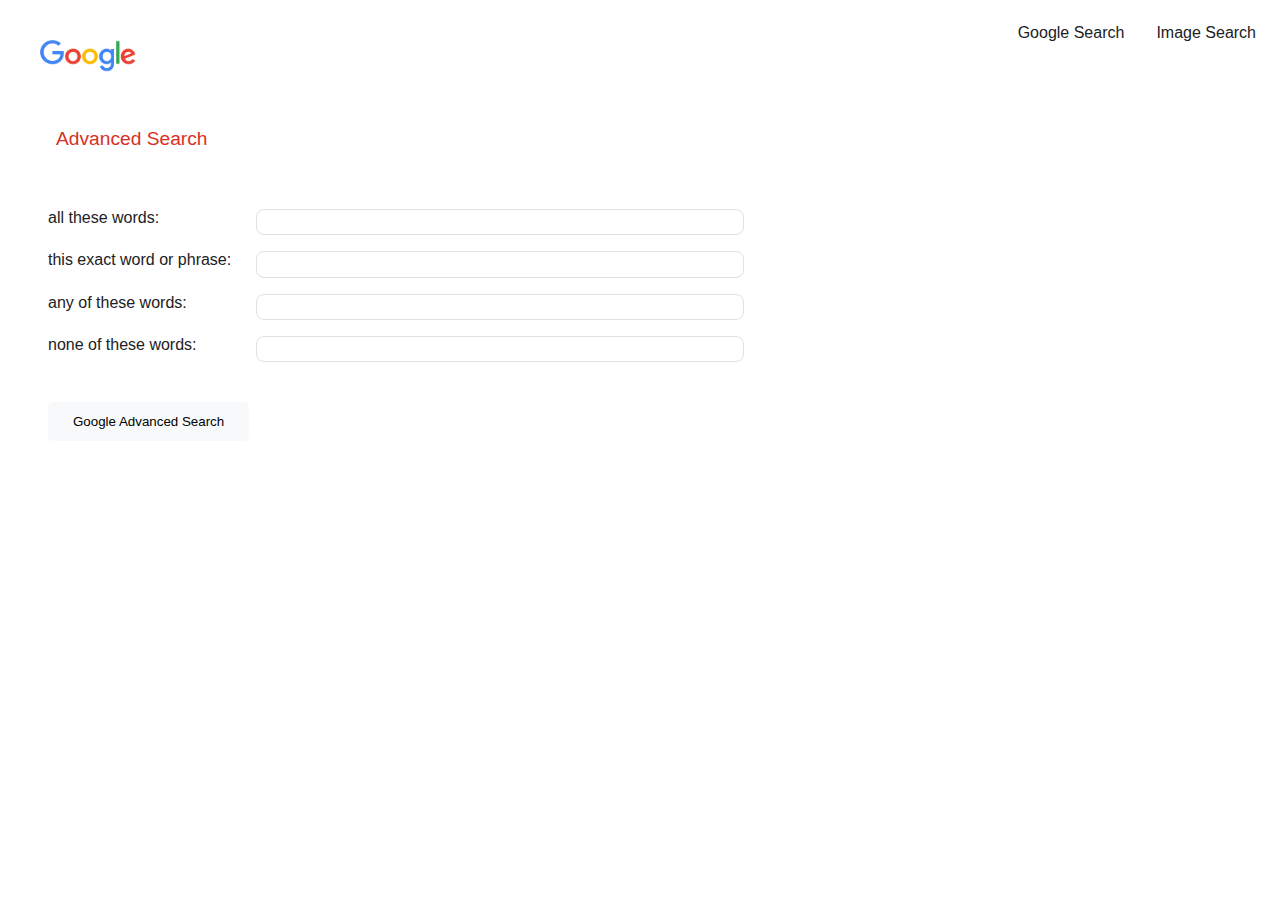
==== advanced-search.html @ 08162f96 "Add advanced-search page" ====
<!DOCTYPE html>
<html lang="en">
  <head>
    <link href="/styles.css" rel="stylesheet" />
    <title>Advanced Search</title>
    <script src="/app.js" async></script>
  </head>
  <body>
    <div class="adv-nav">
      <picture>
        <source
          srcset="/images/google-logo-white.png"
          media="(prefers-color-scheme: dark)"
        />
        <img
          class="adv-logo"
          src="/images/google-logo-color.png"
          alt="Google"
        />
      </picture>
      <div class="nav">
        <a class="link" href="/index.html">Google Search</a>
        <a class="link" href="/image-search.html">Image Search</a>
      </div>
    </div>
    <p class="adv-search">Advanced Search</p>
    <form onsubmit="search(event)">
      <div class="adv-form">
        <label for="all">all these words:</label>
        <input class="adv-txt" id="all" type="text" name="all" />
        <label for="exact">this exact word or phrase:</label>
        <input class="adv-txt" id="exact" type="text" name="exact" />
        <label for="any">any of these words:</label>
        <input class="adv-txt" id="any" type="text" name="any" />
        <label for="none">none of these words:</label>
        <input class="adv-txt" id="none" type="text" name="none" />
        <div class="btn">
          <input class="submit" type="submit" value="Google Advanced Search" />
        </div>
      </div>
    </form>
  </body>
</html>
---- styles.css ----
body {
  font-size: 1em;
  font-family: Roboto, arial, sans-serif;
  color: #202124;
}

.nav {
  display: flex;
  justify-content: right;
}
.adv-nav {
  display: flex;
  justify-content: space-between;
}
.link {
  padding: 1em;
  color: inherit;
  text-decoration: none;
}
.link:hover {
  text-decoration: underline;
}

.wrapper {
  display: flex;
  flex-direction: column;
  justify-content: center;
  align-items: center;
}

.logo {
  width: 18em;
  margin-top: 6em;
}
.adv-logo {
  width: 6em;
  margin-top: auto;
  padding: 2em;
}

.adv-search {
  color: #d93025;
  font-size: 1.2em;
  padding-left: 2.5em;
}

.form {
  padding: 1.25em;
}
.adv-form {
  display: grid;
  grid-template-columns: 12em 1fr;
  padding: 2.5em;
  grid-gap: 1em;
}
.txt {
  padding: 0.8em;
  width: 30em;
  font-size: 1em;
  border-radius: 2em;
  border: 0.1em solid #dfe1e5;
}
.adv-txt {
  padding: 0.2em;
  width: 30em;
  font-size: 1em;
  border-radius: 0.5em;
  border: 0.1em solid #dfe1e5;
}
.btn {
  padding-top: 1.5em;
}
.submit {
  background-color: #f8f9fa;
  border-radius: 0.4em;
  padding: 0.8em 1.8em;
  cursor: pointer;
  border: 0.1em solid transparent;
}
.submit:hover {
  border: 0.1em solid rgb(218, 220, 224);
}

@media (prefers-color-scheme: dark) {
  body {
    background: #202124;
    color: #e8eaed;
  }
  .txt {
    background-color: transparent;
    border: 0.1em solid #5f6368;
    color: inherit;
  }
  .submit {
    background-color: #303134;
    color: inherit;
  }
}
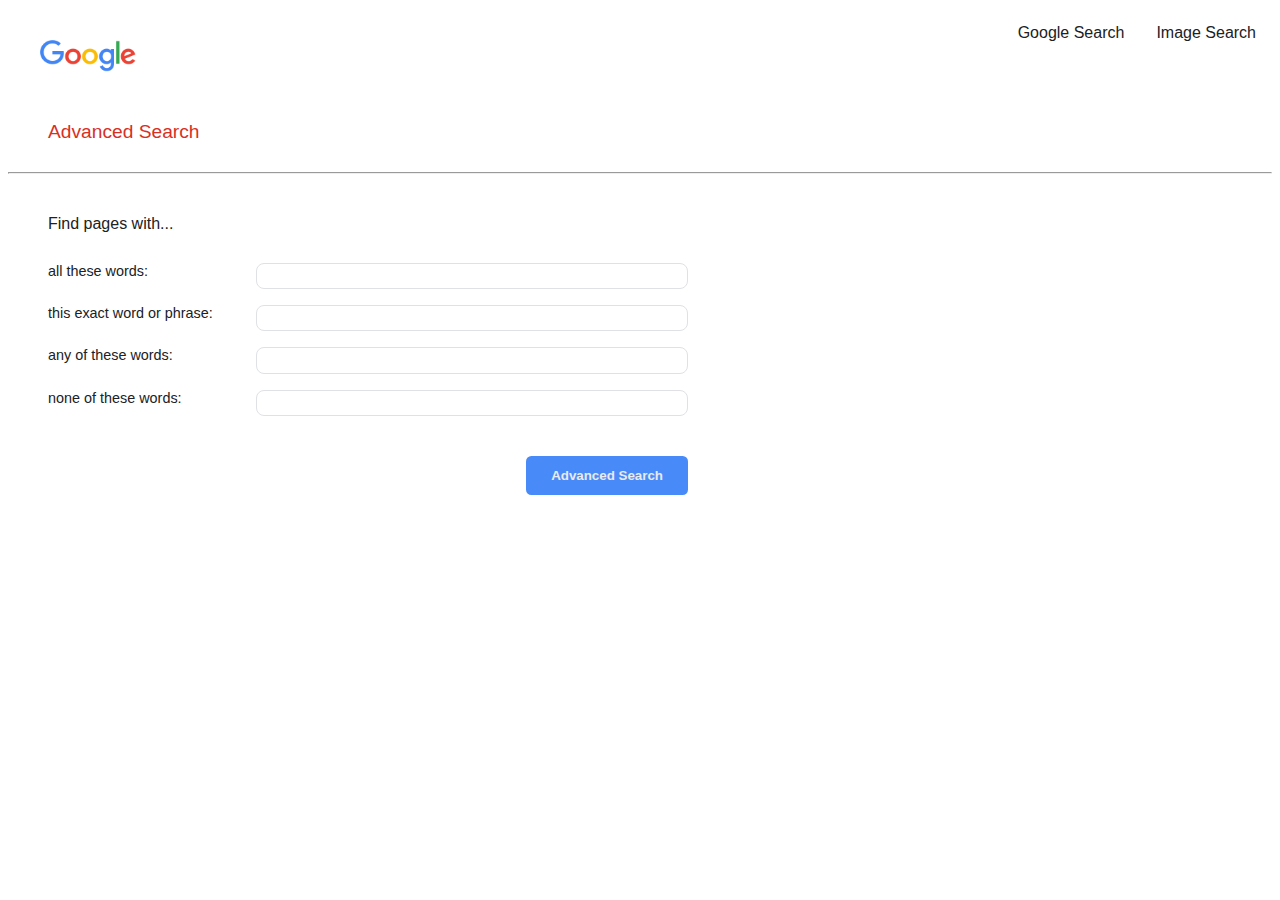
==== commit e92a9d8a: "Add styles to advanced search" ====
--- a/advanced-search.html
+++ b/advanced-search.html
@@ -3,7 +3,6 @@
   <head>
     <link href="/styles.css" rel="stylesheet" />
     <title>Advanced Search</title>
-    <script src="/app.js" async></script>
   </head>
   <body>
     <div class="adv-nav">
@@ -23,20 +22,22 @@
         <a class="link" href="/image-search.html">Image Search</a>
       </div>
     </div>
-    <p class="adv-search">Advanced Search</p>
-    <form onsubmit="search(event)">
-      <div class="adv-form">
+    <h1 class="adv-search">Advanced Search</h1>
+    <hr />
+    <form class="adv-form" action="https://www.google.com/search">
+      <h2 class="form-heading">Find pages with...</h2>
+      <div class="adv-fields">
         <label for="all">all these words:</label>
-        <input class="adv-txt" id="all" type="text" name="all" />
+        <input class="adv-txt" id="all" type="text" name="as_q" />
         <label for="exact">this exact word or phrase:</label>
-        <input class="adv-txt" id="exact" type="text" name="exact" />
+        <input class="adv-txt" id="exact" type="text" name="as_epq" />
         <label for="any">any of these words:</label>
-        <input class="adv-txt" id="any" type="text" name="any" />
+        <input class="adv-txt" id="any" type="text" name="as_oq" />
         <label for="none">none of these words:</label>
-        <input class="adv-txt" id="none" type="text" name="none" />
-        <div class="btn">
-          <input class="submit" type="submit" value="Google Advanced Search" />
-        </div>
+        <input class="adv-txt" id="none" type="text" name="as_eq" />
+      </div>
+      <div class="btn-wrapper">
+        <input class="submit blue-btn" type="submit" value="Advanced Search" />
       </div>
     </form>
   </body>
--- a/styles.css
+++ b/styles.css
@@ -40,18 +40,32 @@
 
 .adv-search {
   color: #d93025;
+  font-weight: normal;
   font-size: 1.2em;
-  padding-left: 2.5em;
+  padding-left: 2.5rem;
+  padding-bottom: 1rem;
 }
 
 .form {
   padding: 1.25em;
 }
 .adv-form {
+  max-width: 45em;
+}
+.form-heading {
+  font-size: 1em;
+  padding-left: 2.5rem;
+  padding-top: 1.75rem;
+  font-weight: normal;
+}
+.adv-fields {
   display: grid;
   grid-template-columns: 12em 1fr;
-  padding: 2.5em;
+  padding: 1rem 2.5rem;
   grid-gap: 1em;
+}
+.adv-fields label {
+  font-size: 0.9em;
 }
 .txt {
   padding: 0.8em;
@@ -62,13 +76,14 @@
 }
 .adv-txt {
   padding: 0.2em;
-  width: 30em;
   font-size: 1em;
   border-radius: 0.5em;
   border: 0.1em solid #dfe1e5;
 }
-.btn {
-  padding-top: 1.5em;
+.btn-wrapper {
+  padding: 1.5em 2.5rem;
+  display: flex;
+  flex-direction: row-reverse;
 }
 .submit {
   background-color: #f8f9fa;
@@ -76,6 +91,11 @@
   padding: 0.8em 1.8em;
   cursor: pointer;
   border: 0.1em solid transparent;
+}
+.blue-btn {
+  background-color: #488bf8;
+  color: #e8eaed;
+  font-weight: bold;
 }
 .submit:hover {
   border: 0.1em solid rgb(218, 220, 224);
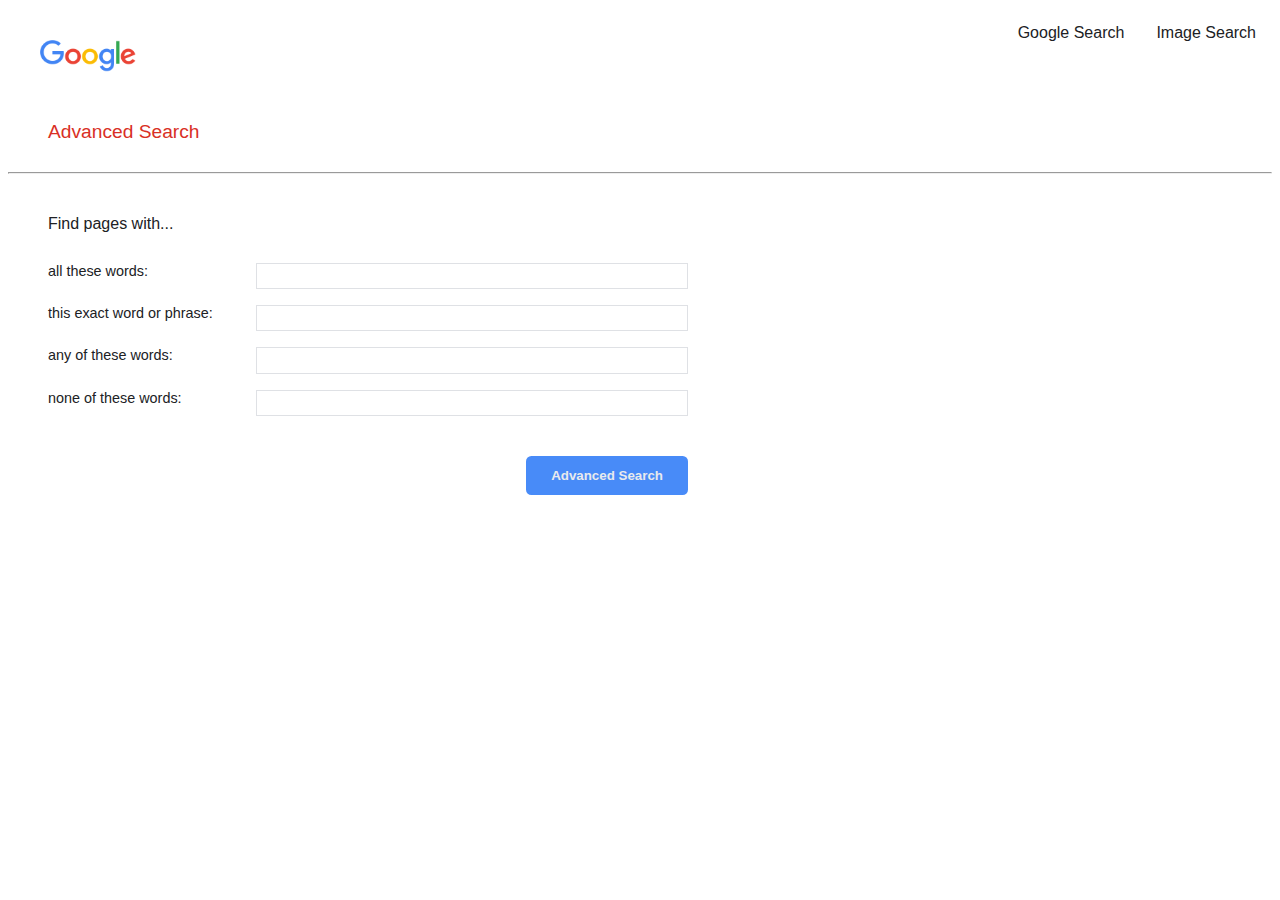
==== commit f66d1c0d: "Include mobile responsiveness" ====
--- a/advanced-search.html
+++ b/advanced-search.html
@@ -1,6 +1,7 @@
 <!DOCTYPE html>
 <html lang="en">
   <head>
+    <meta name="viewport" content="width=device-width, initial-scale=1" />
     <link href="/styles.css" rel="stylesheet" />
     <title>Advanced Search</title>
   </head>
--- a/styles.css
+++ b/styles.css
@@ -69,7 +69,8 @@
 }
 .txt {
   padding: 0.8em;
-  width: 30em;
+  max-width: 30rem;
+  width: 100%;
   font-size: 1em;
   border-radius: 2em;
   border: 0.1em solid #dfe1e5;
@@ -77,13 +78,15 @@
 .adv-txt {
   padding: 0.2em;
   font-size: 1em;
-  border-radius: 0.5em;
   border: 0.1em solid #dfe1e5;
 }
 .btn-wrapper {
   padding: 1.5em 2.5rem;
   display: flex;
   flex-direction: row-reverse;
+}
+.btn {
+  padding-top: 1.5em;
 }
 .submit {
   background-color: #f8f9fa;
@@ -116,3 +119,27 @@
     color: inherit;
   }
 }
+
+@media screen and (max-width: 480px) {
+  body {
+    font-size: 1rem;
+  }
+  .logo {
+    width: 12rem;
+  }
+  .txt {
+    font-size: 1rem;
+  }
+  .submit {
+    font-size: 1rem;
+  }
+  .adv-fields {
+    grid-template-columns: 18rem;
+  }
+  .adv-fields label {
+    font-size: 1rem;
+  }
+  .form-heading {
+    font-size: 1.1rem;
+  }
+}
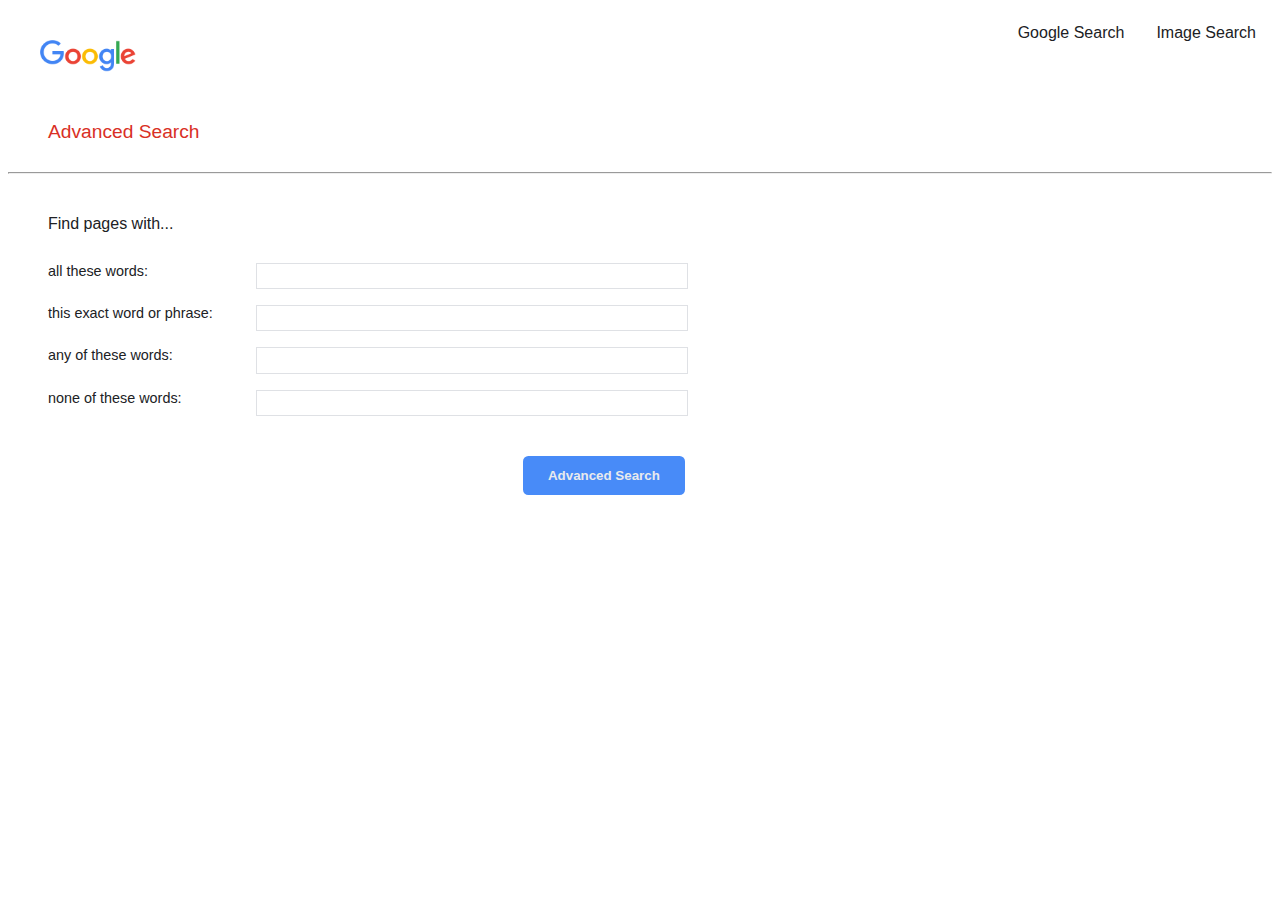
==== commit 72a07455: "Add favicon links" ====
--- a/advanced-search.html
+++ b/advanced-search.html
@@ -2,25 +2,22 @@
 <html lang="en">
   <head>
     <meta name="viewport" content="width=device-width, initial-scale=1" />
-    <link href="/styles.css" rel="stylesheet" />
+    <link href="styles.css" rel="stylesheet" />
+    <link rel="shortcut icon" type="image/x-icon" href="favicon.ico" />
     <title>Advanced Search</title>
   </head>
   <body>
     <div class="adv-nav">
       <picture>
         <source
-          srcset="/images/google-logo-white.png"
+          srcset="images/google-logo-white.png"
           media="(prefers-color-scheme: dark)"
         />
-        <img
-          class="adv-logo"
-          src="/images/google-logo-color.png"
-          alt="Google"
-        />
+        <img class="adv-logo" src="images/google-logo-color.png" alt="Google" />
       </picture>
       <div class="nav">
-        <a class="link" href="/index.html">Google Search</a>
-        <a class="link" href="/image-search.html">Image Search</a>
+        <a class="link" href="index.html">Google Search</a>
+        <a class="link" href="image-search.html">Image Search</a>
       </div>
     </div>
     <h1 class="adv-search">Advanced Search</h1>
--- a/styles.css
+++ b/styles.css
@@ -92,6 +92,7 @@
   background-color: #f8f9fa;
   border-radius: 0.4em;
   padding: 0.8em 1.8em;
+  margin: 0rem 0.2rem;
   cursor: pointer;
   border: 0.1em solid transparent;
 }
@@ -130,6 +131,9 @@
   .txt {
     font-size: 1rem;
   }
+  .btn {
+    display: flex;
+  }
   .submit {
     font-size: 1rem;
   }
